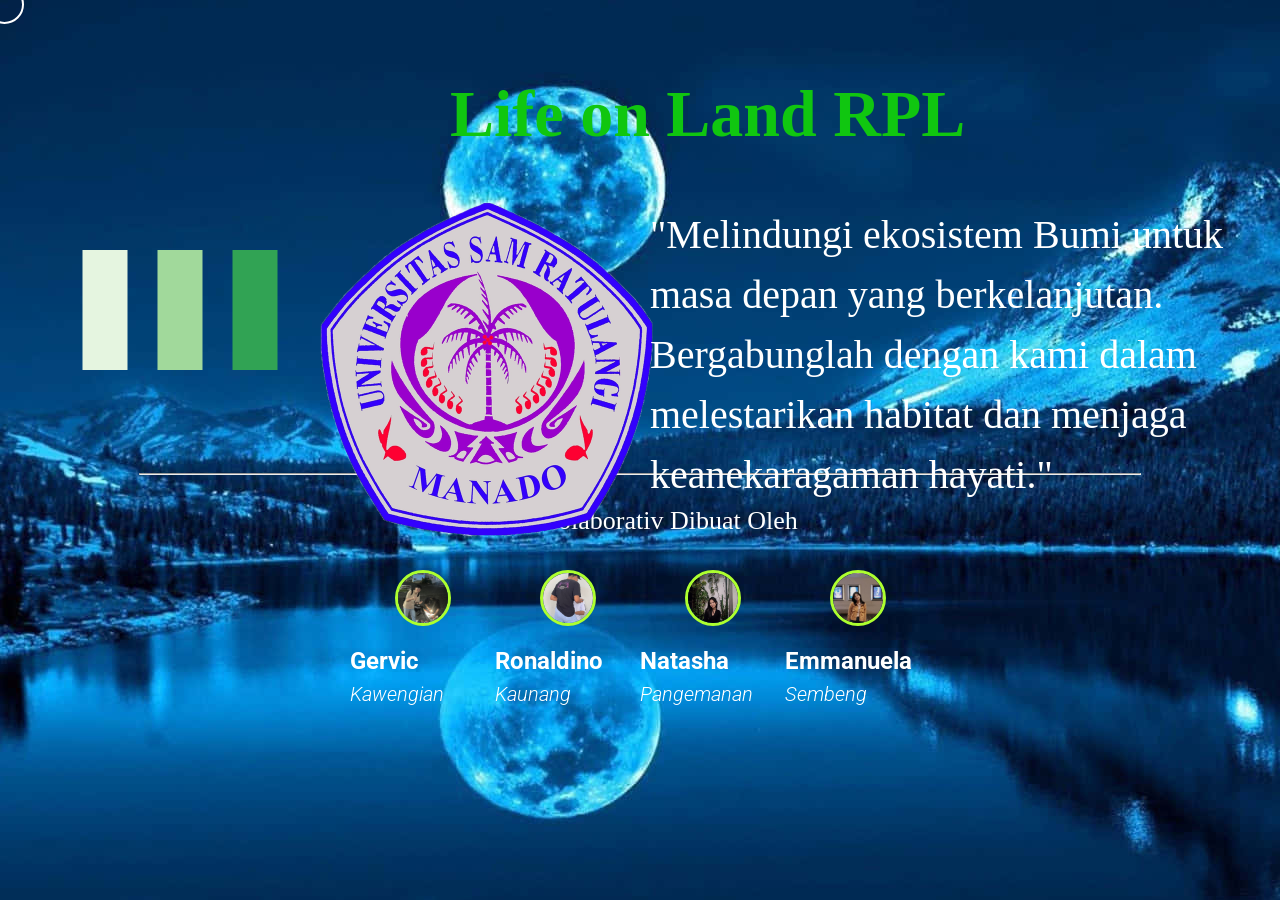
==== index.html @ 478e80f1 "File" ====
<!DOCTYPE html>
<html lang="en">
<head>
    <meta charset="UTF-8">
    <meta name="viewport" content="width=device-width, initial-scale=1.0">
    <title>Welcome</title>
    <link rel="stylesheet" href="css/style.css"/>
    <link rel="stylesheet" href="css/cursor.css"/>
    <link rel="stylesheet" href="css/splash.css"/>
    <!-- fonts & Logos -->
	<link rel="preconnect" href="https://fonts.googleapis.com">
	<link rel="preconnect" href="https://fonts.gstatic.com" crossorigin>
	<link rel="stylesheet" href="https://fonts.googleapis.com/css2?family=Roboto:ital,wght@0,300;0,400;0,500;0,700;0,900;1,300;1,400;1,500;1,700;1,900&display=swap">
	<link rel="icon" type="image/svg" href="resources/logos/favicon.svg">
	<link rel="stylesheet" href="https://fonts.googleapis.com/css2?family=Material+Symbols+Rounded:opsz,wght,FILL,GRAD@48,400,0,0">
</head>
<body background="resources/images/beautiful-blue-background-iz2zgnaheo3etro2.jpg">
    <div class="cursor rounded move" id="cursor"></div>  <!-- Cursor of the Document -->
    <div class="splash-container">

        <div class="main-title">
            <h1 class="title" id="title">Life on Land RPL</h1>
        </div>
        <div class="animation-image">
            <img src="resources/images/splash/loading.svg" alt="loadingImage">
        </div>

        <div class="logo_vision">
            <div id="logo_splash">
                <img src="resources/images/developers/Univ.png" alt="logo" class="splash-logo" id="splash-logo">
            </div>
            <div class="vision">
                <p>"Melindungi ekosistem Bumi untuk masa depan yang berkelanjutan. Bergabunglah dengan kami dalam melestarikan habitat dan menjaga keanekaragaman hayati."
                </p>
            </div>
        </div>

        <hr class="breaker">  <!-- creates horizental line -->

        <div class="developer_title">
            <h3>Page Kolaborativ Dibuat Oleh</h3>
        </div>

        <div class="developer_images">
            <img src="resources/images/developers/Gervik.jpg" alt="img" class="dev-img">
            <img src="resources/images/developers/Dino.jpg" alt="img" class="dev-img">
            <img src="resources/images/developers/Natasha.jpg" alt="img" class="dev-img">
            <img src="resources/images/developers/Michiko.jpg" alt="img" class="dev-img">
        </div>

        <div class="developer_names">
            <h4><span>Gervic </span>Kawengian</h4>
            <h4><span>Ronaldino </span>Kaunang</h4>
            <h4><span>Natasha </span>Pangemanan</h4>
            <h4><span>Emmanuela </span>Sembeng</h4>
        </div>


    </div>

    <!-- JavaScript files -->
    <script src="js/splash.js"></script>
    <script src="js/cursor.js"></script>
    
</body>
</html>
---- css/style.css ----
/* This is the main CSS file for the website includes all styles. Use this file for your web pages. */
/* Created by Lashen Martino (Student 2) */


/* CSS variables for the theme */
:root{
  --theme-bg: #191919; /* Background theme: use like --> color: var(--theme-bg); */
  --theme-maroon: #800000; /* Maroon color theme: use like --> color: var(--theme-maroon); */
  --theme-white: #fff; /* Text theme: use like --> color: var(--theme-white); */
  --theme-black: #000; /* Black color theme: use like --> color: var(--theme-black);*/
  --theme-table: #262626; /* Color theme for table / containeer box backgrounds: use like --> color: var(--theme-table); */
  --theme-grey: #808080; /* Grey color theme: use like --> color: var(--theme-grey); */
  --theme-green:#008000; /* Primary Green color theme: use like --> color: var(--theme-green); */
  --them-light-green: #088178; /* Light Green color theme -- use for buttons and border: use like -> color: var(--theme-light-green); */
  --theme-bg-trans: #00000055; /* with transparency: use like --> color: var(--theme-bg-trans); */
  --theme-blur:10px; /* use like -> backdrop-filter: blur(var(--theme-blur)); */
  --theme-shadow: 0 0 10px 0 rgba(0,0,0,0.5); /* use like -> box-shadow: var(--theme-shadow); */
}

/* Use theses fonts in your pages */
/*
  font-family: 'Roboto','Segoe UI', 'Helvetica Neue', 'Arial', 'sans-serif';
  font-family: 'Times New Roman', Times, serif;
  font-family: 'Roboto','Segoe UI', 'Helvetica Neue', 'Arial', 'sans-serif'; 
  font-family: 'poppins', 'sans-serif';
*/ 
  
/* Global styles */
body{
  background-color: var(--theme-bg);
  color: var(--theme-white);
  font-family: 'Roboto','Segoe UI', 'Helvetica Neue', 'Arial', 'sans-serif';
  font-size: 1rem;  /* 1rem == 16px , rem -> one root em unit */
  line-height: 1.5;
  margin: 0;  /* Remove the default margin */
  padding: 0;  /* Remove the default padding */
}
  
  /* navigation bar */
  #navbar {
    list-style-type: none;  /* Remove the bullets */
    padding: 5px 0px;
    margin: 0;
    overflow: hidden;  /* Hide the scrollbar */
    width: 100%;
    background-color: var(--theme-bg-trans);
    backdrop-filter: blur(var(--theme-blur));
    position: fixed;  /* Fixed position on the top of the page */
    top: 0;  /* Set the top position to 0 */
    z-index: 100000;  /* Set the z-index to the top */
  }
  
  #logo{
  width: 65px;
  top: 0 !important;
  left: 0 !important;
  }
  
  #logo a{
  padding: 10px 0 !important;
  width: 50% !important;
  margin: 0 0 0 15px !important;
  }
  
#navbar img{
  width: 35px;
  height: 35px;
}  

/* Navigation bar styles */
li { 
  float: left;
}
  
li a {
  display: flex;
  flex-direction: row;
  justify-content: center;
  width: 110px;
  color: var(--theme-white);
  opacity: 0.5;  /* This makes the element 50% transparent */
  text-align: center;
  padding: 14px 5px;
  text-decoration: none;
  font-weight: bold;
  margin: 0px 5px 0px 5px;
  border-radius: 10px;
}
  
li a span{
  margin: auto 5px;  /* Align the text in the center */
}
  
li a:hover {
  opacity: 1;  /* This makes the element 100% opaque */
  transition: all 0.3s ease-in-out;
}

/* transition: all 0.3s ease-in-out; 
means that any change in CSS properties for the element will be smoothly transitioned over a period of 0.3 seconds using an ease-in-out timing function.
Reference: https://developer.mozilla.org/en-US/docs/Web/CSS/transition */
 
.active {
  opacity: 1;
}
  
  
li select{
  width: 100px;
  height: 30px;
  margin: 10px 20px;
  text-align: center;
  border-radius: 10px;
  border: #fff 3px solid;
  background-color: var(--theme-bg);
  color: var(--theme-white);
  font-size: 1rem;
  font-weight: 600;
  cursor: pointer;
}
     

.container{
  width: 34%;
  height: 100%;
  display: flex;
  flex-direction: column;  /* Align the content in a column */
  align-items: center;
  margin: 3rem auto;
  font-size: 1.2rem;
  line-height: 1.75;
}

  /* Footer */
  #footer{
    align-items: center;
    justify-content: center;
    text-align: center;
    z-index: 1; 
    margin: 0;
    padding: 2% 0;
    position: relative;  /* Position relative to the parent element */
    bottom: 0;
    width: 100%;
    height:100%;
    background-color: var(--theme-bg-trans);
    backdrop-filter: blur(5px);
  }
  
  #footer ul{
    list-style-type: none;  /* Remove the bullets */
    padding: 0;
    margin: 0;
    display: flex;
    flex-direction: row;  /* Align the content in a row */
    align-items: center;  /* Align the content in the center */
    justify-content: center;
  }
  
  .footer__container{
    width: 100%;
    height: 100%;
    display: flex;
    flex-direction: column;  /* Align the content in a column */
    align-items: center;
  }
  
  /* Contributor button */
  #dev{
    padding: 10px;
    border-radius: 20px;
    background-color: #00f0f0;
    cursor: pointer;
    transition: all 0.3s ease-in-out;  /* Smooth transition */
  }
  
  #dev img{
    width: 25px;
    height: 25px;
    margin-right: 10px;
    border-radius: 100%;
  }
  
  #dev a{
    text-decoration: none;   /* Remove the underline */
    color: var(--theme-black);
    align-items: center;
    justify-content: center;
    display: flex;
    flex-direction: row;  /* Align the text and image in a row */
  }
  
  #dev:hover{
    scale: 1.1 !important;  /* Increase the size of the button */
  }
  
    /* media query for responsive design */
    @media only screen and (max-width: 1500px) {
      .nav__text{
        display: none;
      }
      li a {
        width:fit-content;
        margin: 0 auto;
        justify-content: space-between;
      }
      li{
        justify-content: space-between;
        width: fit-content;
        margin: 0 auto;
      }
      #theme-selector{
        width:20px;
      }
    }

  @media only screen and (max-width: 1150px) {
    .nav__text{
      display: none;
    }
    li a {
      width:fit-content;
      margin: 0 auto;
      justify-content: space-between;
    }
    li{
      justify-content: space-between;
      width: fit-content;
      margin: 0 auto;
    }
    #theme-selector{
      width:20px;
    }
  }
  

  @media only screen and (max-width: 800px) {
    .nav__text{
      display: none;
    }
    li a {
      width:fit-content;
      margin: 0 auto;
      justify-content: space-between;
    }
    li{
      justify-content: space-between;
      width: fit-content;
      margin: 0 auto;
    }
    #theme-selector{
      width:20px;
    }
  }

  @media only screen and (max-width: 700px) {
    .nav__text{
      display: none;
    }
    li a {
      width:fit-content;
      margin: 0 auto;
      justify-content: space-between;
    }
    li{
      justify-content: space-between;
      width: fit-content;
      margin: 0 auto;
    }
    #theme-selector{
      width:20px;
    }
  }

  @media only screen and (max-width: 450px) {
    .nav__text{
      display: none;
    }
    li a {
      margin: 0 auto;
      width: 25px;
      padding: 14px 5px;
    }
    li{
      margin: 0 auto;
      padding: 0;
    }
    #theme-selector{
      width:20px;
      display: none;
    }
    .material-symbols-rounded{
      padding: 0;
      margin: 0;
    }
  }
  

  @media only screen and (max-width: 325px) {  
    .nav__text{
      display: none;
    }
    li a {
      margin: 0 auto;
      width: 25px;
      padding: 14px 5px;
    }
    li{
      margin: 0 auto;
      padding: 0;
    }
    #navbar img{
      display: none;
    }
    .material-symbols-rounded{
      padding: 0;
      margin: 0;
    }
  }
---- css/cursor.css ----
body{
  cursor:none
}
  
.rounded{
  position: fixed;
  top: -15px;
  left: -15px;
  width: 35px;
  height: 35px;
  border: 2px solid #fff;
  border-radius: 50%;
  pointer-events: none;
  z-index: 1;
}

.cursor-hover{
  height: 100px;
  width: 100px;
  top: -50px;
  left: -50px;
  border: 2px solid var(--theme-green);
}
---- css/splash.css ----
/* Add fade-in and fade-out animations */
@keyframes fadeIn {
    from {
        opacity: 0;
    }
    to {
        opacity: 1;
    }
}

@keyframes fadeOut {
    from {
        opacity: 1;
    }
    to {
        opacity: 0;
    }
}
.splsh-container{
    width: 100vh;
    width: 100%;
}
.title{
   font-size: 66px; 
   color: rgb(16, 198, 16);
   margin-left: 50vh;
   margin-top: 5%;
   margin-bottom: 10px;
   font-family: Poppins;
   position: relative;
   opacity: 0; /* Initial opacity set to 0 for fade-in effect */
   animation: fadeIn 2s forwards; /* Fade-in animation */
}
.logo_vision{
    display: grid;
    grid-template-columns:repeat(2,1fr);
}
.splash-logo{
    position: absolute;
    top: 165px;
    left: 290px;
    width: 400px;
    /* margin-top: -20px;
    padding-left: 40vh; */
    opacity: 0; /* Initial opacity set to 0 for fade-in effect */
    animation: fadeIn 2s forwards; /* Fade-in animation */
}

.vision p{
    position: absolute;
    top: 195px;
    left: 650px;
    font-family: poppins;
    font-size: 40px;
    font-weight: 500;
    margin-top: 10px;
 /*    padding-right: 10vh;
    margin-left: -10vh; */
    opacity: 0; /* Initial opacity set to 0 for fade-in effect */
    animation: fadeIn 2s forwards; /* Fade-in animation */
}
.breaker{
    margin:auto;
    width: 1000px;
    margin-top: 300px;
}

.developer_title h3{
    text-align: center;
    font-weight: 400;
    font-size: 26px;
    font-family: Poppins;
}
.developer_images{
    display: grid;
    grid-template-columns: repeat(4,1fr);
    justify-items: center;
    padding: 0 350px;
    margin-top: 30px;
}

.developer_images img{
    width: 50px;
    height: 50px;
    object-fit: cover;
    border-radius: 50%;
    border: 3px solid greenyellow;
}
.developer_images img:hover{
    transition: 0.1s;
    scale: 1.1 !important;
}
.developer_names{
    display: grid;
    grid-template-columns:repeat(4,1fr);
    justify-items: center;
    padding: 0 350px;
    margin-top: -10px;
}
.developer_names h4{
    font-weight: 300;
    font-size: 20px;
    font-style: italic;
}
.developer_names span{
    font-size: 24px;
    font-weight: bold;
    font-style: normal;
}
.animation-image{
    position: fixed;
    top: 160px;
    left: 30px;
}
.animation-image img{
    width: 300px;
}

/* Animation for logo and title */
.logo-animation {
    filter: blur(0px);
    transition: all 3s ease-in-out; /* 3s delay */
}

.title.title-animation {
    opacity: 1;
    transition: all 3s ease-in-out; /* 3s delay */
}

/* Animation for fade-out */
.fade-out {
    animation: fadeOut 2s forwards; /* Fade-out animation */
}

/* Media Queries */
@media (max-width: 992px) {
    .title {
        font-size: 54px;
    }
    .splash-logo {
        width: 350px;
    }
    .vision p {
        font-size: 36px;
    }
    .breaker {
        max-width: 95%;
    }
    .developer_images,
    .developer_names {
        padding: 0 5%;
    }
}

@media (max-width: 768px) {
    .title {
        font-size: 48px;
    }
    .splash-logo {
        width: 300px;
    }
    .vision p {
        font-size: 30px;
    }
    .breaker {
        max-width: 90%;
    }
    .developer_images,
    .developer_names {
        padding: 0 2%;
    }
}

@media (max-width: 576px) {
    .title {
        font-size: 36px;
    }
    .splash-logo {
        width: 200px;
    }
    .vision p {
        font-size: 24px;
    }
    .breaker {
        max-width: 80%;
    }
    .developer_images,
    .developer_names {
        padding: 0;
    }
}

@media (max-width: 400px) {
    .title {
        font-size: 30px;
    }
    .splash-logo {
        width: 150px;
    }
    .vision p {
        font-size: 20px;
    }
    .breaker {
        max-width: 75%;
    }
    .developer_images,
    .developer_names {
        padding: 0;
    }
}
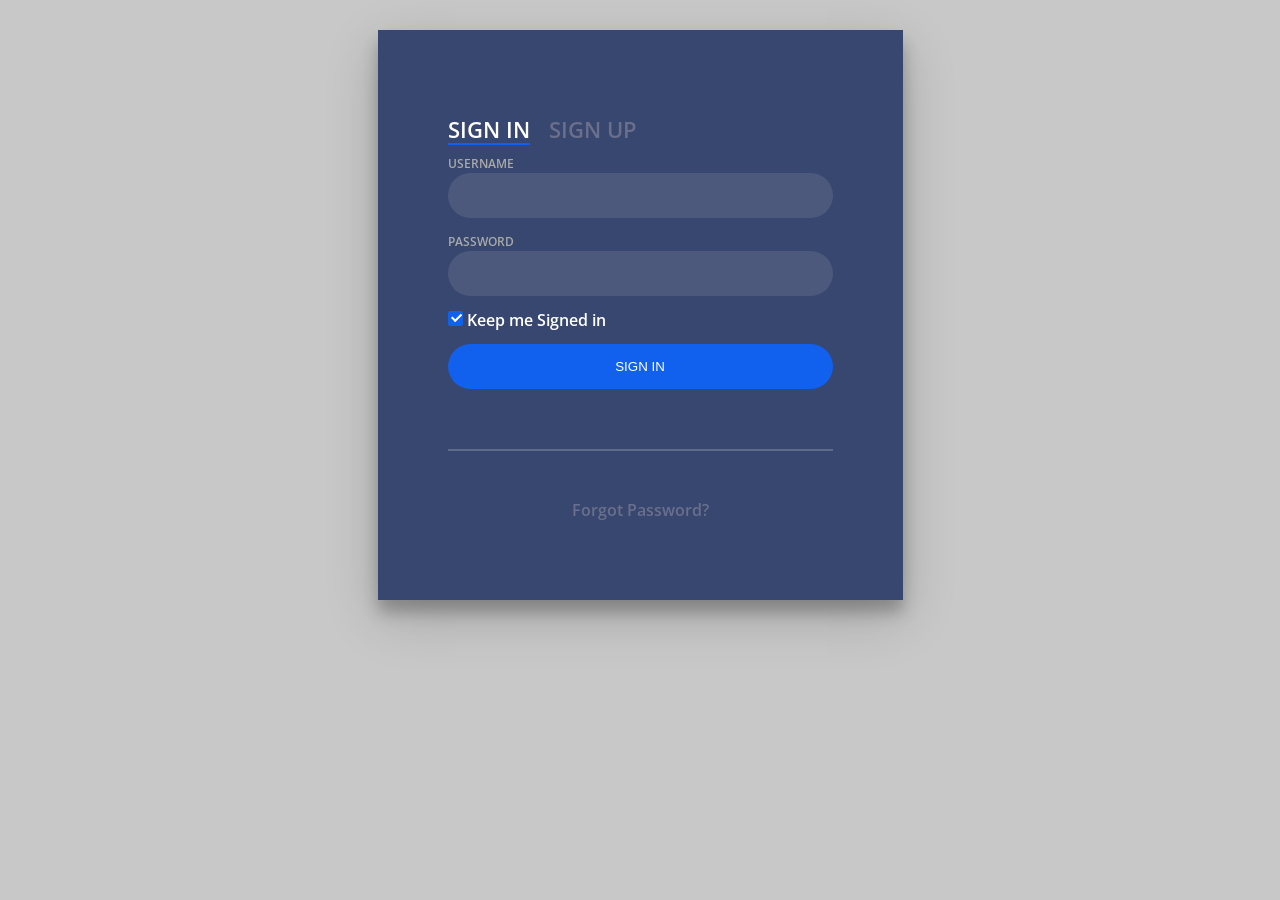
==== commit 28729064: "Merubah file, menambah sql, dll" ====
--- a/index.html
+++ b/index.html
@@ -1,66 +1,73 @@
 <!DOCTYPE html>
-<html lang="en">
+<html lang="en" >
+
 <head>
-    <meta charset="UTF-8">
-    <meta name="viewport" content="width=device-width, initial-scale=1.0">
-    <title>Welcome</title>
-    <link rel="stylesheet" href="css/style.css"/>
-    <link rel="stylesheet" href="css/cursor.css"/>
-    <link rel="stylesheet" href="css/splash.css"/>
-    <!-- fonts & Logos -->
-	<link rel="preconnect" href="https://fonts.googleapis.com">
-	<link rel="preconnect" href="https://fonts.gstatic.com" crossorigin>
-	<link rel="stylesheet" href="https://fonts.googleapis.com/css2?family=Roboto:ital,wght@0,300;0,400;0,500;0,700;0,900;1,300;1,400;1,500;1,700;1,900&display=swap">
-	<link rel="icon" type="image/svg" href="resources/logos/favicon.svg">
-	<link rel="stylesheet" href="https://fonts.googleapis.com/css2?family=Material+Symbols+Rounded:opsz,wght,FILL,GRAD@48,400,0,0">
+  <meta charset="UTF-8">
+  <title>PHP Learning</title>
+  
+  
+  <link rel='stylesheet prefetch' href='https://fonts.googleapis.com/css?family=Open+Sans:600'>
+
+      <link rel="stylesheet" href="css/login.css">
+
+  
 </head>
-<body background="resources/images/beautiful-blue-background-iz2zgnaheo3etro2.jpg">
-    <div class="cursor rounded move" id="cursor"></div>  <!-- Cursor of the Document -->
-    <div class="splash-container">
 
-        <div class="main-title">
-            <h1 class="title" id="title">Life on Land RPL</h1>
+<body>
+
+  <div class="login-wrap">
+  <div class="login-html">
+    <input id="tab-1" type="radio" name="tab" class="sign-in" checked><label for="tab-1" class="tab">Sign In</label>
+    <input id="tab-2" type="radio" name="tab" class="sign-up"><label for="tab-2" class="tab">Sign Up</label>
+    <div class="login-form">
+      <form class="sign-in-htm" action="./api/user/login.php" method="GET">
+        <div class="group">
+          <label for="user" class="label">Username</label>
+          <input id="username" name="username" type="text" class="input">
         </div>
-        <div class="animation-image">
-            <img src="resources/images/splash/loading.svg" alt="loadingImage">
+        <div class="group">
+          <label for="pass" class="label">Password</label>
+          <input id="password" name="password" type="password" class="input" data-type="password">
         </div>
+        <div class="group">
+          <input id="check" type="checkbox" class="check" checked>
+          <label for="check"><span class="icon"></span> Keep me Signed in</label>
+        </div>
+        <div class="group">
+          <input type="submit" class="button" value="Sign In">
+        </div>
+        <div class="hr"></div>
+        <div class="foot-lnk">
+          <a href="#forgot">Forgot Password?</a>
+        </div>
+      </form>
+      <form class="sign-up-htm" action="./api/user/signup.php" method="POST">
+        <div class="group">
+          <label for="user" class="label">Username</label>
+          <input id="username" name="username" type="text" class="input">
+        </div>
+        <div class="group">
+          <label for="pass" class="label">Password</label>
+          <input id="password" name="password" type="password" class="input" data-type="password">
+        </div>
+        <div class="group">
+          <label for="pass" class="label">Confirm Password</label>
+          <input id="pass" type="password" class="input" data-type="password">
+        </div>
+        <div class="group">
+          <input type="submit" class="button" value="Sign Up">
+        </div>
+        <div class="hr"></div>
+        <div class="foot-lnk">
+          <label for="tab-1">Already Member?</a>
+        </div>
+      </form>
+    </div>
+  </div>
+</div>
+  
+  <script src="js/login.js"></script>
 
-        <div class="logo_vision">
-            <div id="logo_splash">
-                <img src="resources/images/developers/Univ.png" alt="logo" class="splash-logo" id="splash-logo">
-            </div>
-            <div class="vision">
-                <p>"Melindungi ekosistem Bumi untuk masa depan yang berkelanjutan. Bergabunglah dengan kami dalam melestarikan habitat dan menjaga keanekaragaman hayati."
-                </p>
-            </div>
-        </div>
+</body>
 
-        <hr class="breaker">  <!-- creates horizental line -->
-
-        <div class="developer_title">
-            <h3>Page Kolaborativ Dibuat Oleh</h3>
-        </div>
-
-        <div class="developer_images">
-            <img src="resources/images/developers/Gervik.jpg" alt="img" class="dev-img">
-            <img src="resources/images/developers/Dino.jpg" alt="img" class="dev-img">
-            <img src="resources/images/developers/Natasha.jpg" alt="img" class="dev-img">
-            <img src="resources/images/developers/Michiko.jpg" alt="img" class="dev-img">
-        </div>
-
-        <div class="developer_names">
-            <h4><span>Gervic </span>Kawengian</h4>
-            <h4><span>Ronaldino </span>Kaunang</h4>
-            <h4><span>Natasha </span>Pangemanan</h4>
-            <h4><span>Emmanuela </span>Sembeng</h4>
-        </div>
-
-
-    </div>
-
-    <!-- JavaScript files -->
-    <script src="js/splash.js"></script>
-    <script src="js/cursor.js"></script>
-    
-</body>
 </html>
--- a/css/login.css
+++ b/css/login.css
@@ -0,0 +1,161 @@
+body{
+  margin:0;
+  color:#6a6f8c;
+  background:#c8c8c8;
+  font:600 16px/18px 'Open Sans',sans-serif;
+}
+*,:after,:before{box-sizing:border-box}
+.clearfix:after,.clearfix:before{content:'';display:table}
+.clearfix:after{clear:both;display:block}
+a{color:inherit;text-decoration:none}
+
+.login-wrap{
+  width:100%;
+  margin:auto;
+  margin-top: 30px;
+  max-width:525px;
+  min-height:570px;
+  position:relative;
+  background:url(http://codinginfinite.com/demo/images/bg.jpg) no-repeat center;
+  box-shadow:0 12px 15px 0 rgba(0,0,0,.24),0 17px 50px 0 rgba(0,0,0,.19);
+}
+.login-html{
+  width:100%;
+  height:100%;
+  position:absolute;
+  padding:90px 70px 50px 70px;
+  background:rgba(40,57,101,.9);
+}
+.login-html .sign-in-htm,
+.login-html .sign-up-htm{
+  top:0;
+  left:0;
+  right:0;
+  bottom:0;
+  position:absolute;
+  -webkit-transform:rotateY(180deg);
+          transform:rotateY(180deg);
+  -webkit-backface-visibility:hidden;
+          backface-visibility:hidden;
+  transition:all .4s linear;
+}
+.login-html .sign-in,
+.login-html .sign-up,
+.login-form .group .check{
+  display:none;
+}
+.login-html .tab,
+.login-form .group .label,
+.login-form .group .button{
+  text-transform:uppercase;
+}
+.login-html .tab{
+  font-size:22px;
+  margin-right:15px;
+  padding-bottom:5px;
+  margin:0 15px 10px 0;
+  display:inline-block;
+  border-bottom:2px solid transparent;
+}
+.login-html .sign-in:checked + .tab,
+.login-html .sign-up:checked + .tab{
+  color:#fff;
+  border-color:#1161ee;
+}
+.login-form{
+  min-height:345px;
+  position:relative;
+  -webkit-perspective:1000px;
+          perspective:1000px;
+  -webkit-transform-style:preserve-3d;
+          transform-style:preserve-3d;
+}
+.login-form .group{
+  margin-bottom:15px;
+}
+.login-form .group .label,
+.login-form .group .input,
+.login-form .group .button{
+  width:100%;
+  color:#fff;
+  display:block;
+}
+.login-form .group .input,
+.login-form .group .button{
+  border:none;
+  padding:15px 20px;
+  border-radius:25px;
+  background:rgba(255,255,255,.1);
+}
+.login-form .group input[data-type="password"]{
+  text-security:circle;
+  -webkit-text-security:circle;
+}
+.login-form .group .label{
+  color:#aaa;
+  font-size:12px;
+}
+.login-form .group .button{
+  background:#1161ee;
+}
+.login-form .group label .icon{
+  width:15px;
+  height:15px;
+  border-radius:2px;
+  position:relative;
+  display:inline-block;
+  background:rgba(255,255,255,.1);
+}
+.login-form .group label .icon:before,
+.login-form .group label .icon:after{
+  content:'';
+  width:10px;
+  height:2px;
+  background:#fff;
+  position:absolute;
+  transition:all .2s ease-in-out 0s;
+}
+.login-form .group label .icon:before{
+  left:3px;
+  width:5px;
+  bottom:6px;
+  -webkit-transform:scale(0) rotate(0);
+          transform:scale(0) rotate(0);
+}
+.login-form .group label .icon:after{
+  top:6px;
+  right:0;
+  -webkit-transform:scale(0) rotate(0);
+          transform:scale(0) rotate(0);
+}
+.login-form .group .check:checked + label{
+  color:#fff;
+}
+.login-form .group .check:checked + label .icon{
+  background:#1161ee;
+}
+.login-form .group .check:checked + label .icon:before{
+  -webkit-transform:scale(1) rotate(45deg);
+          transform:scale(1) rotate(45deg);
+}
+.login-form .group .check:checked + label .icon:after{
+  -webkit-transform:scale(1) rotate(-45deg);
+          transform:scale(1) rotate(-45deg);
+}
+.login-html .sign-in:checked + .tab + .sign-up + .tab + .login-form .sign-in-htm{
+  -webkit-transform:rotate(0);
+          transform:rotate(0);
+}
+.login-html .sign-up:checked + .tab + .login-form .sign-up-htm{
+  -webkit-transform:rotate(0);
+          transform:rotate(0);
+}
+
+.hr{
+  height:2px;
+  margin:60px 0 50px 0;
+  background:rgba(255,255,255,.2);
+}
+.foot-lnk{
+  text-align:center;
+}
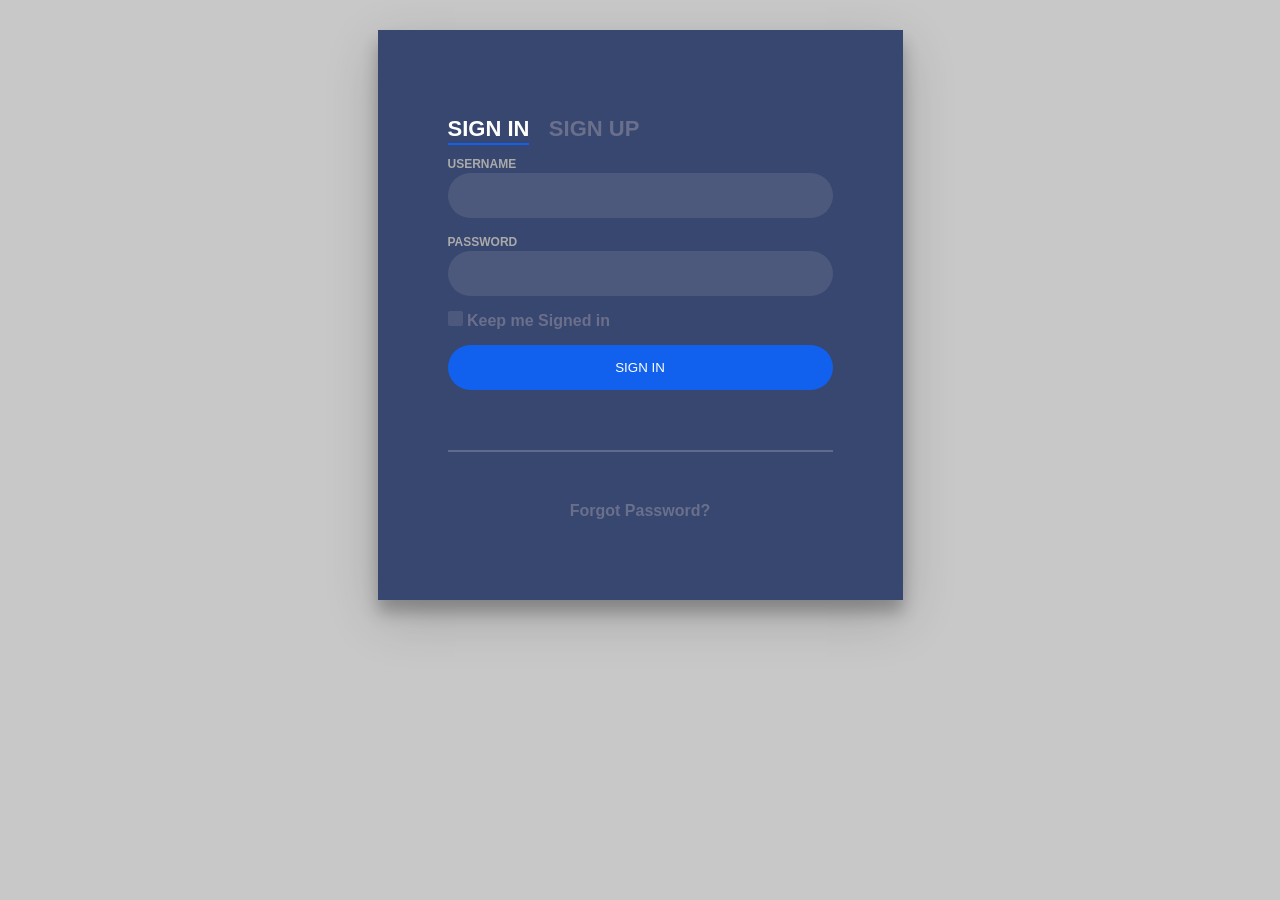
==== commit dab059c7: "Menambah fungsi sign up baru" ====
--- a/index.html
+++ b/index.html
@@ -1,73 +1,63 @@
 <!DOCTYPE html>
-<html lang="en" >
-
+<html lang="en">
 <head>
-  <meta charset="UTF-8">
-  <title>PHP Learning</title>
-  
-  
-  <link rel='stylesheet prefetch' href='https://fonts.googleapis.com/css?family=Open+Sans:600'>
-
-      <link rel="stylesheet" href="css/login.css">
-
-  
+    <meta charset="UTF-8">
+    <meta name="viewport" content="width=device-width, initial-scale=1.0">
+    <title>Sign In</title>
+    <link rel="stylesheet" href="css/login.css"/>
 </head>
-
 <body>
-
-  <div class="login-wrap">
-  <div class="login-html">
-    <input id="tab-1" type="radio" name="tab" class="sign-in" checked><label for="tab-1" class="tab">Sign In</label>
-    <input id="tab-2" type="radio" name="tab" class="sign-up"><label for="tab-2" class="tab">Sign Up</label>
-    <div class="login-form">
-      <form class="sign-in-htm" action="./api/user/login.php" method="GET">
-        <div class="group">
-          <label for="user" class="label">Username</label>
-          <input id="username" name="username" type="text" class="input">
+    <div class="login-wrap">
+        <div class="login-html">
+            <input id="tab-1" type="radio" name="tab" class="sign-in" checked><label for="tab-1" class="tab">Sign In</label>
+            <input id="tab-2" type="radio" name="tab" class="sign-up"><label for="tab-2" class="tab">Sign Up</label>
+            <div class="login-form">
+                <form class="sign-in-htm" method="post" action="javascript:void(0)">
+                    <div class="group">
+                        <label for="user-signin" class="label">Username</label>
+                        <input id="user-signin" type="text" class="input" name="username">
+                    </div>
+                    <div class="group">
+                        <label for="pass-signin" class="label">Password</label>
+                        <input id="pass-signin" type="password" class="input" name="password" data-type="password">
+                    </div>
+                    <div class="group">
+                        <input id="check" type="checkbox" class="check" name="keep-signed-in">
+                        <label for="check"><span class="icon"></span> Keep me Signed in</label>
+                    </div>
+                    <div class="group">
+                        <input type="submit" class="button" value="Sign In">
+                    </div>
+                    <div class="hr"></div>
+                    <div class="foot-lnk">
+                        <a href="#forgot">Forgot Password?</a>
+                    </div>
+                </form>
+                <form class="sign-up-htm" method="post" action="javascript:void(0)">
+                    <div class="group">
+                        <label for="user-signup" class="label">Username</label>
+                        <input id="user-signup" type="text" class="input" name="username">
+                    </div>
+                    <div class="group">
+                        <label for="pass-signup" class="label">Password</label>
+                        <input id="pass-signup" type="password" class="input" name="password" data-type="password">
+                    </div>
+                    <div class="group">
+                        <label for="pass-confirm" class="label">Confirm Password</label>
+                        <input id="pass-confirm" type="password" class="input" name="confirm_password" data-type="password">
+                    </div>
+                    <div class="group">
+                        <input type="submit" class="button" value="Sign Up">
+                    </div>
+                    <div class="hr"></div>
+                    <div class="foot-lnk">
+                        <a href="#login">Already Member?</a>
+                    </div>
+                </form>
+            </div>
         </div>
-        <div class="group">
-          <label for="pass" class="label">Password</label>
-          <input id="password" name="password" type="password" class="input" data-type="password">
-        </div>
-        <div class="group">
-          <input id="check" type="checkbox" class="check" checked>
-          <label for="check"><span class="icon"></span> Keep me Signed in</label>
-        </div>
-        <div class="group">
-          <input type="submit" class="button" value="Sign In">
-        </div>
-        <div class="hr"></div>
-        <div class="foot-lnk">
-          <a href="#forgot">Forgot Password?</a>
-        </div>
-      </form>
-      <form class="sign-up-htm" action="./api/user/signup.php" method="POST">
-        <div class="group">
-          <label for="user" class="label">Username</label>
-          <input id="username" name="username" type="text" class="input">
-        </div>
-        <div class="group">
-          <label for="pass" class="label">Password</label>
-          <input id="password" name="password" type="password" class="input" data-type="password">
-        </div>
-        <div class="group">
-          <label for="pass" class="label">Confirm Password</label>
-          <input id="pass" type="password" class="input" data-type="password">
-        </div>
-        <div class="group">
-          <input type="submit" class="button" value="Sign Up">
-        </div>
-        <div class="hr"></div>
-        <div class="foot-lnk">
-          <label for="tab-1">Already Member?</a>
-        </div>
-      </form>
     </div>
-  </div>
-</div>
-  
-  <script src="js/login.js"></script>
-
+    <script src="js/login.js"></script>
+    <script src="js/signup.js"></script>
 </body>
-
 </html>
